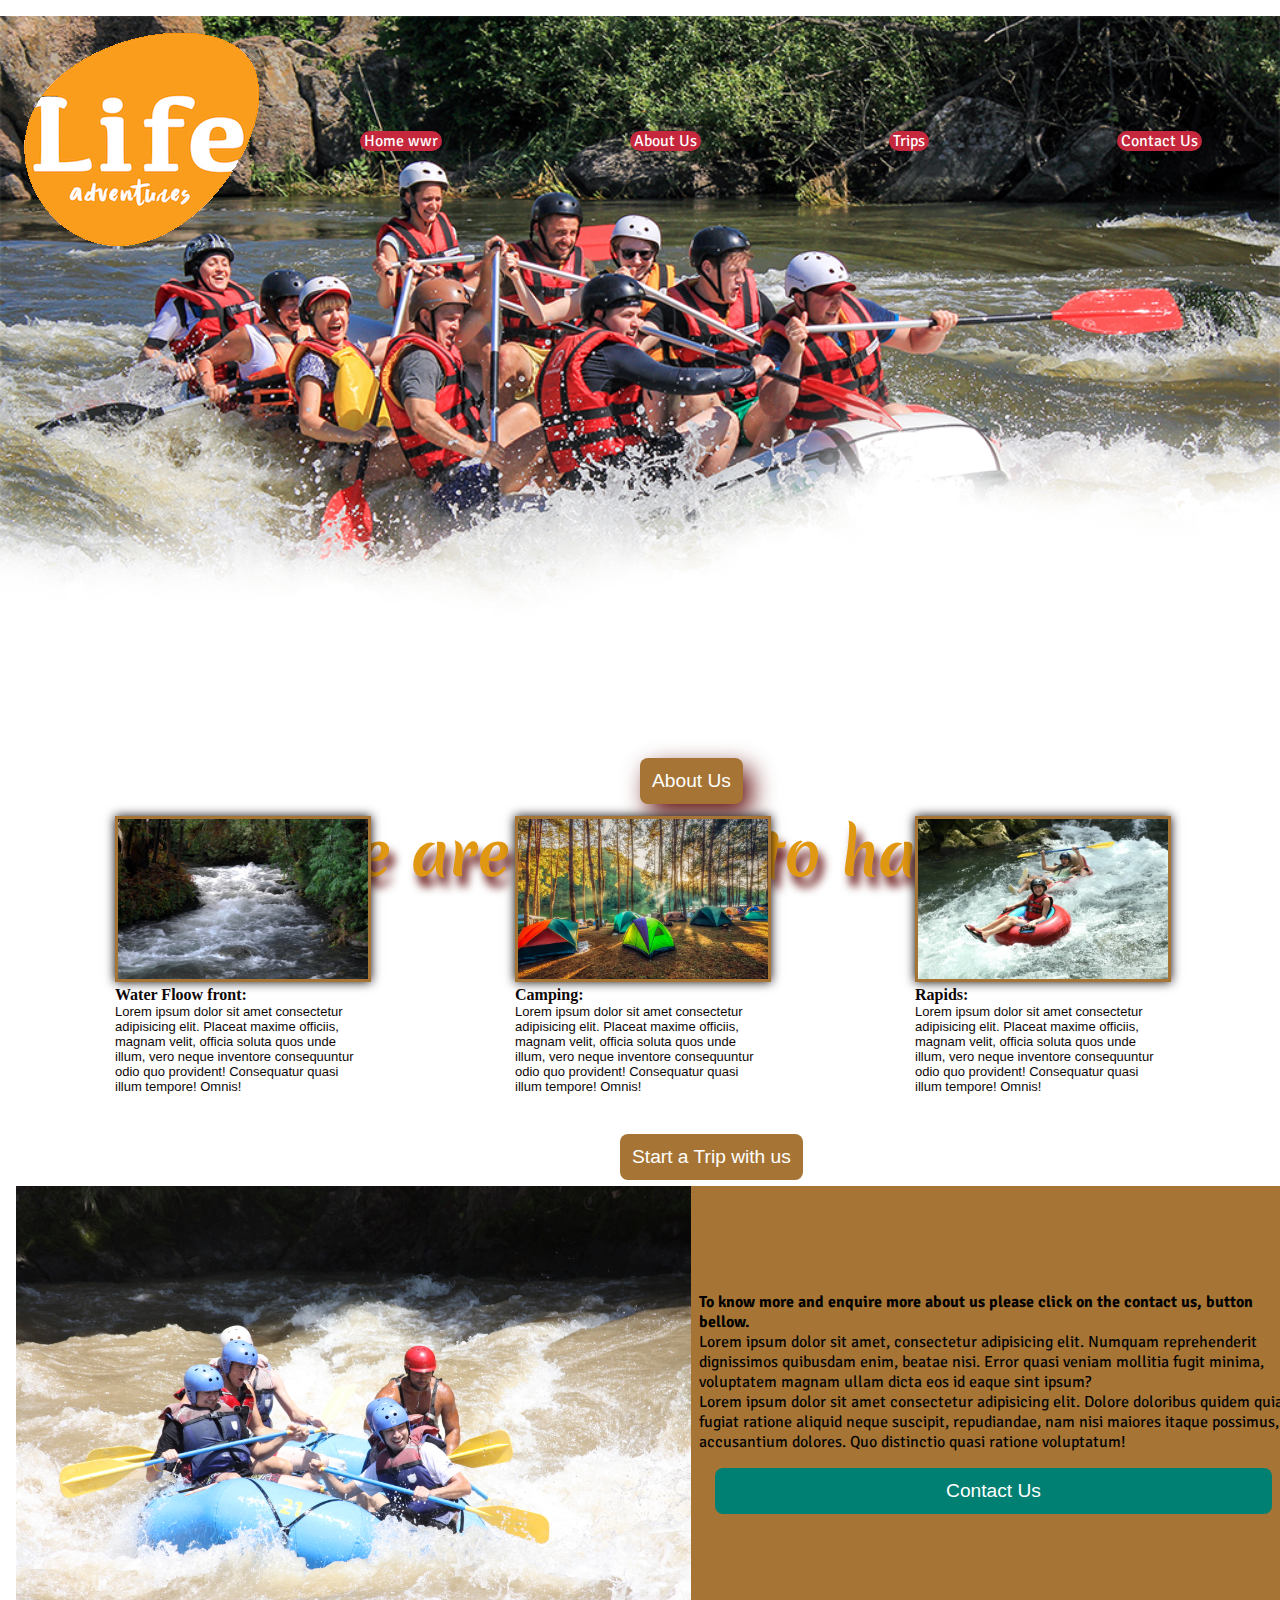
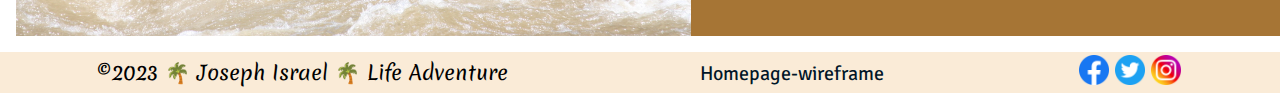
==== wwr/index.html @ 95759bb5 "homepage" ====
<!DOCTYPE html>
<html lang="zxx">
    <head>
        <meta charset="UTF-8">
        <meta name="viewport" content="width=device-width, initial-scale=1.0">
        <title> Official Home page | life Adventure Rafting company</title>
        <meta name="description" content="This the officail Homepage for Life Adventure Rafting company">
        <meta name="author" content="Joseph israel">
        <link rel="stylesheet" href="styles/rafting.css">
        
    </head>
    <body>
        
        <header id="bigpx">
            <section class="homeflex">
                <div>
                    <img src="images/lifelogo.png" alt="Life Adventure Logo" >
                </div>
                <nav>
                    <a href="index.html">Home wwr</a>
                    <a href="about.html">About Us</a>
                    <a href="trips.html">Trips</a>
                    <a href="contact.html">Contact Us</a>
                </nav>
            </section>
            <section class="padding1">
                <h2>We are excited to have you!</h2>
                <button onclick="window.location.href='about.html';">
                    About Us
                </button>
            </section>




        </header>
        <main>
            <div id="homeflex2">
                <div>
                    <img src="images/waterflow1.jpg" alt="rafting 1">
                    <h4> Water Floow front:</h4>
                    <p> Lorem ipsum dolor sit amet consectetur adipisicing elit. Placeat maxime officiis, magnam velit, officia soluta quos unde illum, vero neque inventore consequuntur odio quo provident! Consequatur quasi illum tempore! Omnis!</p>

                </div>
                <div>
                    <img src="images/camping.jpg" alt="rafting 2">
                    <h4> Camping:</h4>
                    <p> Lorem ipsum dolor sit amet consectetur adipisicing elit. Placeat maxime officiis, magnam velit, officia soluta quos unde illum, vero neque inventore consequuntur odio quo provident! Consequatur quasi illum tempore! Omnis!</p>

                </div>
                <div>
                    <img src="images/kids-love-our-jungle.jpg">
                    <h4> Rapids:</h4>
                    <p> Lorem ipsum dolor sit amet consectetur adipisicing elit. Placeat maxime officiis, magnam velit, officia soluta quos unde illum, vero neque inventore consequuntur odio quo provident! Consequatur quasi illum tempore! Omnis!</p>
                </div>
            </div>
            <br>
            <br>
            <br>
        
            
            <div id="middle">
                <button onclick="window.location.href='trips.html';">
                    Start a Trip with us
                </button>
            </div>
            <section id="homeflex3">
                
                <div>
                    <img src="images/myhomeimage.jpg">
            
                </div>
                
                <div id="layerbox">
                    <h4>To know more and enquire more about us please click on the contact us, button bellow.</h4>
                    <p>Lorem ipsum dolor sit amet, consectetur adipisicing elit. Numquam reprehenderit dignissimos quibusdam enim, beatae nisi. Error quasi veniam mollitia fugit minima, voluptatem magnam ullam dicta eos id eaque sint ipsum?</p>
                    <p>Lorem ipsum dolor sit amet consectetur adipisicing elit. Dolore doloribus quidem quia fugiat ratione aliquid neque suscipit, repudiandae, nam nisi maiores itaque possimus, accusantium dolores. Quo distinctio quasi ratione voluptatum!</p>
                        
                        <button onclick="window.location.href='contact.html';">
                        Contact Us
                        </button>

                                        
                </div>

            </section>
                    
        </main>

        <footer class="flex5">
            <p>©2023 🌴 Joseph Israel 🌴 Life Adventure</p> 
            <nav class="wire"> 
                <a href="raftinghomewireframe">Homepage-wireframe</a>   

            </nav> 
              
            <nav class="sociallinks">
                <a href="https://www.facebook.com/">
                    <img src="images/facebook.png" alt="facebook" width="50">
                </a>
                <a href="https://twitter.com/">
                    <img src="images/twitter.png" alt="twitter" width="50">
                </a>
                <a href="https://www.instagram.com">
                    <img src="images/instagram.png" alt="instagram" width="50">
                </a>   
            </nav>       
        </footer>
    </body>
</html>
---- wwr/styles/rafting.css ----
@import url('https://fonts.googleapis.com/css2?family=Merienda:wght@600;800;900&family=Signika+Negative:wght@400;500;600;700&display=swap');


:root {
    --primary-color: #ffc857ff;
    --secondary-color: #e9724cff;
    --accent1-color: #c5283dff;
    --accent2-color: #011627ff;

    --heading-font: 'Merienda';
    --paragraph-font: 'Signika Negative', sans-serif;


}

* {
    margin: 0 auto;
    padding: 0px;
    border: none

}


.hero {
    width: 100%;
    position: relative;
    height: 450px;
    background: radial-gradient(#c5283dff, #011627ff); 

}

.flex {
    display:flex;
    align-items: center;
}

.flex nav {
    width: 500px;
    height: 40px;
    display: flex;
    justify-content: space-around;
    border: 2pt solid #c5283dff;
    align-items: center;
    border-radius: 20px;
}

.flex nav a {
    background-color: #c5283dff;
    border-radius: 1em;
    padding: 0px 4px 0px 4px;
    color: #ffffff;
    
}


.flex2 {
    display: flex;
    background-color: antiquewhite;
    width: 100%;
    height: auto;
    justify-content: space-around;
}

#second {
    width: 100%;
    height: 400%;
    background-color: antiquewhite;
}

.flex2 div {
    padding: 20px;
    text-align: justify;
}



h2 {
    position: relative;
    text-align: center;
}

.hero img {
    opacity: 55%;
    width: 100%;

}

.hero h1 {
    position: absolute;
    margin: 40px;
    top: 1px;
    left: 350px;
    text-align: center;
    font-family: var(--heading-font);
    color: rgb(151, 208, 226);
    font-size: 400%;
    text-shadow: 0 0 25px #000000;

}


article {
    display: flex;
    position: absolute;
    margin: 100px;
    top: 100px;
    left: 100px;
    text-align:left;
    background: var(--accent1-color);
    box-shadow: 0 0 25px #000000;
    text-align: center;
    justify-content: space-around;    

}

.box1 {
    min-height: 100px;
    padding: 10px;
    text-align: left;
    color: #ffffff;
    font-family: var(--paragraph-font);
    font-size: 14px;

}

.box2 {
    min-height: 100px;
    padding: 10px;
    text-align: left;
    align-self: auto;
    
}

.box1 p {
    padding-top:40px;
    
}




.box2 img{
    width: 200px;
    height: auto;
    opacity: unset;
    
}

h3 {  
    position: absolute;
    margin: 10px;
    left: 500px;   
    
}

nav a {
    text-decoration: none;
    color: var(--accent2-color);
    font-family: var(--paragraph-font);
} 
     
section {
    margin: 1em;
}

section h2{
    color:var(--secondary-color);
    padding: 2px;
    margin-right: 5px;
}

#third {
    width: 100%;
    height: 400%;
    background-color: antiquewhite;

}

.flex4 {
    display: flex;
    background-color: antiquewhite;
    justify-content: space-around;
    
    
}

.flex4 div {
    width: 220px;
    height: 150px;
    border-radius: 10px;
    color:white;
    background-color: var(--secondary-color);
    

}

.flex4 div img{
    width: 100%;
    height: 80%;
    justify-content: center;
    
}

.flex4 div p {
    text-align: center;   
    
}

.flex5 {
    display: flex;
    background-color: antiquewhite;
    justify-content: center;
    align-items: center;
    
}
.wire  , .flex5 p {
    text-decoration: none;
    font-size:20px;
    font-family:var(--heading-font);
}

.sociallinks {
    display: flex;
    align-content:space-around;
    
    
}

.sociallinks a img{
    width: 30px;
    height: 30px ;
    padding: 3px;
    text-align:end
}


/*Applying CSS for contact*/

#happy1 {
    width: 100%;
    position: relative;     

}

#happy1 div img {
    
    width: 100%;
    filter: blur(4px);
    opacity: 85%;

    
}

#happy1 div {
    border-top: solid #a67535 7px;
    border-bottom: solid #a67535 7px;
    background-color: rgb(139, 90, 16);
    
}

#happy1 h1 {
    position: absolute;
    margin: 70px;
    top: 90px;
    left: 400px;
    text-align: center;
    font-family: var(--heading-font);
    color: rgb(151, 208, 226);
    font-size: 50pt;
    text-shadow: 0 0 25px #000000;

}

#happy1 p {
    position: absolute;
    margin: 60px;
    top: 250px;
    left: 100px;
    text-align: center;
    font-family: var(--heading-font);
    color: #ffffff;
    font-size: 12pt;
    text-shadow: 0 0 25px #000000;
}

#happy2 {
    margin: 0px;
    width: 100%;
    height: 250%
}

#staffs {
    display: flex;
    height: 400px;
    justify-content:space-around;
    
}

#staffs div {
    width: 350px;
    height: 300px;
    border-radius: 10px;
    color:rgb(14, 7, 7);  
}

#staffs div img{
    width: 100%;
    height: 80%;
    justify-content: center;
    border-radius: 90px;
    padding: 10px;
    border: solid rgb(104, 24, 24)
}

#staffs div p {
    text-align: left;  
    font-family: 'Segoe UI', Tahoma, Geneva, Verdana, sans-serif;
    font-size: small;

}

#mapform {
    display: flex;
    background-color: antiquewhite;
   
}

#right {
    background-color: #ffffff;
    padding: 0.5rem;
    
}

#flexform h1 {
    margin: 1rem;
    font-size: 1.5em;
    color: navy;
    text-align: left;
}

form {
    width: 400px;
    padding: 1rem;
    border-radius: 0.5rem;
    background-color: #ebf8e6;
    display: grid;
    
}

fieldset{
    display: grid;
    grid-gap: 0.5rem;
    margin: 0.5rem;
    border: 1px solid rgba(0, 0, 0, 0.2);
    padding: 0.5rem;
    height: 420px;

}

legend {
    padding: 0.5rem;
    color: navy;
    font-size: 1.0em;
}

label, input, button, select, textarea {
    font-family: 'Roboto', sans-serif;

}

label {
    text-align: left;
    
}

input, textarea {
     font-size: 1.5rem;
    
}

.form-item {
    display: grid;
    align-items: center;
    margin: 0rem;
}

input[type="checkbox"], [type="radio"] {
    width: 18px;
    height: 18px;
}

button {
    margin: 1rem;
    background-color: rgb(0, 128, 115);
    color: #fff;
    border: none;
    border-radius: .5rem;
    padding: .75rem;
    font-size: 1.2rem;
}

button:hover {
    background-color: rgb(80, 199, 16);

}



.column1 {
    grid-template-columns: 3fr 0fr;
    
}


#selection, label, #feedback, #fullname, #useremail {
    font-size: 1rem;
    width: 100%;

}

#selection,  #fullname, #useremail{
    height: 30px;
}


#right p {
    margin-top: 1rem ;
 
}

.column1 {
    grid-template-columns: 3fr 1fr;
    margin: 0.5rem 0;
}

#newsletter {
    font-size: 12pt;
    text-align: left;
}




/*Applying CSS for trips*/


#backdrop {
    background-color: aqua;
    background-image: url("../images/waterbackround.jpg");
    background-repeat: no-repeat;
    background-position: center;
    z-index: 0 ;
    
    
}
.layer2{
background-color:#ffffff;
max-width: 1200px;

}

#welcome {
    background-color: var(--primary-color);
    max-width: 1200px;
    padding-top: 20px;
    padding-bottom: 20px;
    
}

#welcome h2{
    text-align: center;
    font-family: var(--heading-font);
    font-size: 35px;
    color: var(--secondary-color);
    
}
#welcome p{
    margin: 2rem   2rem;
    text-align: center;
}


.layer2 h2{
   color: #a67535;
   font-family: var(--paragraph-font);
}




#part2flex{
    display: flex;
    height: 400px;
    justify-content:space-around;
    
}

#part2flex div {
    width: 350px;
    height: 300px;
    border:#a67535;
    color:rgb(14, 7, 7);  
}

#part2flex div img{
    width: 100%;
    height: 80%;
    justify-content: center;
    border: solid #a67535;
}

#part2flex div h4 {
    text-align: left;  
    font-family: 'Segoe UI', Tahoma, Geneva, Verdana, sans-serif;
    font-size: small;
    color: #a67535;
}


#part2flex div p {
    text-align: left;  
    font-family: 'Segoe UI', Tahoma, Geneva, Verdana, sans-serif;
    font-size: small;

}

table {
    
    width: 50%;
}


#part3flex {
    display: flex;
    justify-content: left;
    margin: 0px;
    padding-left: 20px;
    padding-right: 20px;
    padding-bottom: 0.5rem;
    justify-content: space-evenly;

        
}

#part3flex th{
    background-color: #a67535;
    font-size: small;
    text-align: left;
    font-family: var(--paragraph-font);
    color: #ebf8e6;
    padding: 0.5rem;
}

tr p{
    text-align: left;
    color: black;
    
}

#part3flex td{
    background-color: #e8e8e8;
    text-align: left;
    color: black;
    padding: 0.5rem;
    
}

#layerbox {
    background-color: #a67535;
    width: 50%;
    padding: 0.5rem;
}

#layerbox {
    font-family: var(--paragraph-font);

}

#form8 {       
    border-radius: .5rem;
    
    
}

#form8 button {
    position: none;
    
    text-align: center;
    font-size: 2rem;
    
}
    
#form8 button:hover {
        background-color: rgb(80, 199, 16);
   
    padding: 0px;
}

/*css for home page*/

#bigpx {
    background-image: url(../images/hero_transparency_1024.png);
    background-size:cover;
    width: 100%;    
    background-color: #ffffff;
    height: 700px;



    
}

.homeflex {
    display:flex;
    align-items: center;
    width: 100%;
    
}

.homeflex nav {
    width: 100%;        
    display: flex;
    justify-content: space-around;
     align-items: center;
    justify-content: space-between;
    
}

.homeflex nav a {
    background-color: #c5283dff;
    border-radius: 1em;
    padding: 0px 4px 0px 4px;
    color: #ffffff;
    
}

.homeflex div{
    margin: 0;
    box-shadow: 20  10px;
}

.padding1 h2 {
    bottom: 1px;
    left: 300px;
    padding-top: 0;
    font-family: var(--heading-font);
    color: #e09711;
    font-size: 45pt;
    text-shadow: 5px 10px 10px #5d0303;
    position: absolute;
    
}

.padding1 p {
    padding-top:5%;
    font-family: var(--heading-font);
    color: #190647;
    font-size: 15pt;
    text-shadow: 10px 10 25px #000000;
    text-align: center;
    margin: 10%;

}

.padding1 button {
    position: absolute;
    left: 40rem;
    bottom: 80px;
    text-align: center;
    margin-left: 0rem;
    box-shadow: 8px 10px 25px rgb(96, 10, 10);
    background-color: #a67535;
    
}

.padding1 button:hover {
    background-color: rgb(16, 71, 199);


}



#homeflex2 {
    display: flex;
    height: 400px;
    width: 1200px;
    justify-content:space-between;
    align-items: center;
    position: relative;
    

}

#homeflex2 div {
    width: 250px;
    height: 200px;
    border:#a67535;
    color:rgb(14, 7, 7);  
}

#homeflex2 div img{
    width: 100%;
    height: 80%;
    justify-content: center;
    border: solid #a67535;
    box-shadow: 0 0 10px;
}

#part2flex div h4 {
    text-align: left;  
    font-family: 'Segoe UI', Tahoma, Geneva, Verdana, sans-serif;
    font-size: small;
    color: #a67535;
}


#homeflex2 div p {
    text-align: left;  
    font-family: 'Segoe UI', Tahoma, Geneva, Verdana, sans-serif;
    font-size: small;
}

#homeflex3 {
    display: flex;
    position: relative;
    width: 100%;
    background-color: var(--secondary-color);
    

    }

#homeflex3 div img {
    width: 600x;
    height: 450px;
    justify-content: flex-end;
    align-items: stretch;
    
}

#homeflex3 div {
    display: grid;

    
}


#layerbox {
    
    right: 100px;
    top: 25px;
    display: grid;
    left: 25px;
    align-content: center;
}

#middle button {
    position: centter;
    margin-left: 20px;
    top: 1118px;
    left: 600px;
    position: absolute;
    background-color: #a67535;

}

#middle button:hover {
    background-color: hsl(324, 93%, 59%);
}
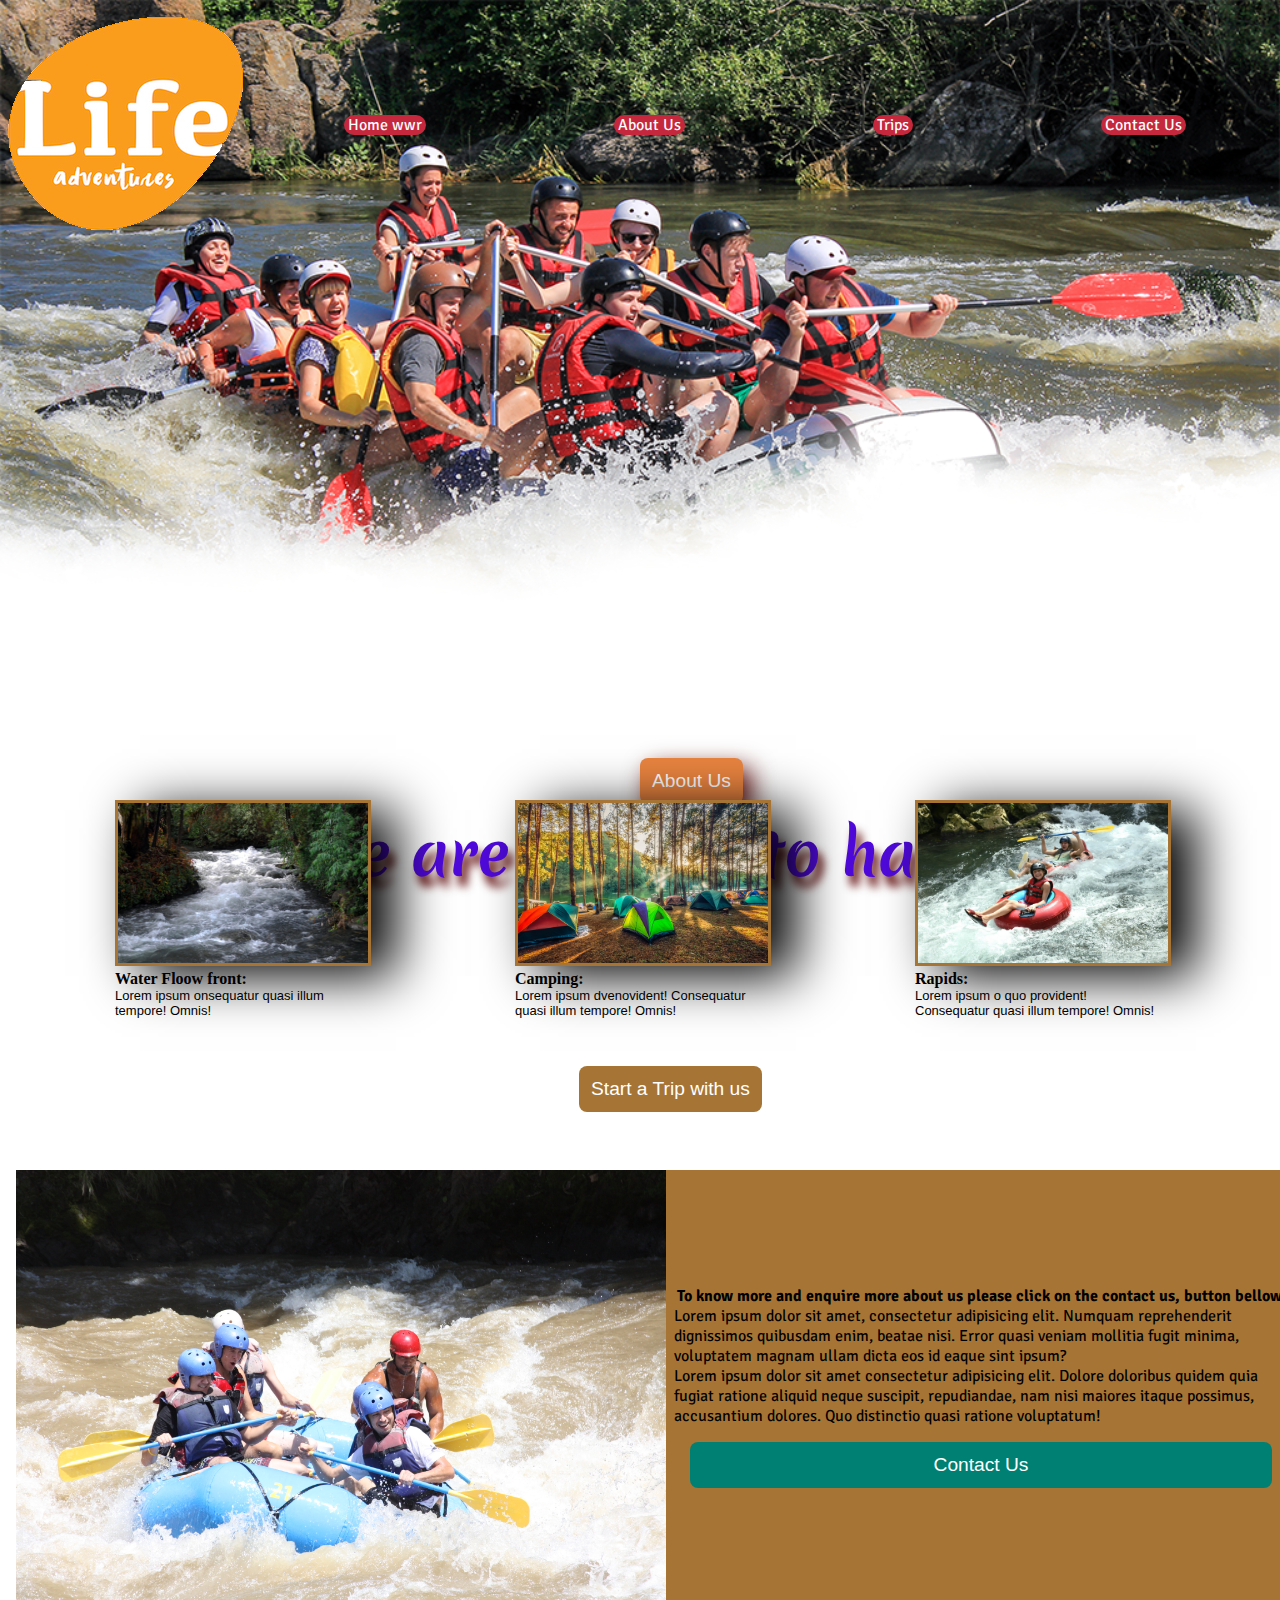
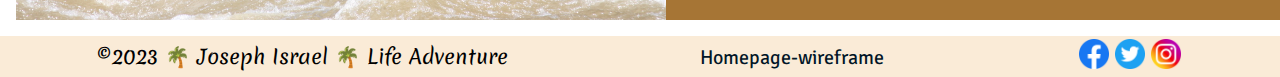
==== commit ed3634c2: "final udates" ====
--- a/wwr/index.html
+++ b/wwr/index.html
@@ -12,7 +12,7 @@
     <body>
         
         <header id="bigpx">
-            <section class="homeflex">
+            <div class="homeflex">
                 <div>
                     <img src="images/lifelogo.png" alt="Life Adventure Logo" >
                 </div>
@@ -22,7 +22,7 @@
                     <a href="trips.html">Trips</a>
                     <a href="contact.html">Contact Us</a>
                 </nav>
-            </section>
+            </div>
             <section class="padding1">
                 <h2>We are excited to have you!</h2>
                 <button onclick="window.location.href='about.html';">
@@ -39,35 +39,37 @@
                 <div>
                     <img src="images/waterflow1.jpg" alt="rafting 1">
                     <h4> Water Floow front:</h4>
-                    <p> Lorem ipsum dolor sit amet consectetur adipisicing elit. Placeat maxime officiis, magnam velit, officia soluta quos unde illum, vero neque inventore consequuntur odio quo provident! Consequatur quasi illum tempore! Omnis!</p>
+                    <p> Lorem ipsum onsequatur quasi illum tempore! Omnis!</p>
 
                 </div>
                 <div>
                     <img src="images/camping.jpg" alt="rafting 2">
                     <h4> Camping:</h4>
-                    <p> Lorem ipsum dolor sit amet consectetur adipisicing elit. Placeat maxime officiis, magnam velit, officia soluta quos unde illum, vero neque inventore consequuntur odio quo provident! Consequatur quasi illum tempore! Omnis!</p>
+                    <p> Lorem ipsum dvenovident! Consequatur quasi illum tempore! Omnis!</p>
 
                 </div>
                 <div>
-                    <img src="images/kids-love-our-jungle.jpg">
+                    <img src="images/kids-love-our-jungle.jpg" alt="kids on water boat">
                     <h4> Rapids:</h4>
-                    <p> Lorem ipsum dolor sit amet consectetur adipisicing elit. Placeat maxime officiis, magnam velit, officia soluta quos unde illum, vero neque inventore consequuntur odio quo provident! Consequatur quasi illum tempore! Omnis!</p>
+                    <p> Lorem ipsum o quo provident! Consequatur quasi illum tempore! Omnis!</p>
                 </div>
-            </div>
-            <br>
-            <br>
-            <br>
-        
+            </div>         
             
             <div id="middle">
                 <button onclick="window.location.href='trips.html';">
                     Start a Trip with us
                 </button>
             </div>
+
+
+            <br>
+            <br>
+            <br>
+        
             <section id="homeflex3">
                 
                 <div>
-                    <img src="images/myhomeimage.jpg">
+                    <img src="images/myhomeimage.jpg" alt="people on tube boats">
             
                 </div>
                 
@@ -90,7 +92,7 @@
         <footer class="flex5">
             <p>©2023 🌴 Joseph Israel 🌴 Life Adventure</p> 
             <nav class="wire"> 
-                <a href="raftinghomewireframe">Homepage-wireframe</a>   
+                <a href="raftinghomewireframe.html">Homepage-wireframe</a>   
 
             </nav> 
               
--- a/wwr/styles/rafting.css
+++ b/wwr/styles/rafting.css
@@ -48,7 +48,7 @@
     background-color: #c5283dff;
     border-radius: 1em;
     padding: 0px 4px 0px 4px;
-    color: #ffffff;
+    color: #5e0909;
     
 }
 
@@ -583,8 +583,7 @@
 }
 
 #form8 button {
-    position: none;
-    
+       
     text-align: center;
     font-size: 2rem;
     
@@ -636,7 +635,6 @@
 
 .homeflex div{
     margin: 0;
-    box-shadow: 20  10px;
 }
 
 .padding1 h2 {
@@ -644,7 +642,7 @@
     left: 300px;
     padding-top: 0;
     font-family: var(--heading-font);
-    color: #e09711;
+    color: #4f09da;
     font-size: 45pt;
     text-shadow: 5px 10px 10px #5d0303;
     position: absolute;
@@ -656,7 +654,7 @@
     font-family: var(--heading-font);
     color: #190647;
     font-size: 15pt;
-    text-shadow: 10px 10 25px #000000;
+    text-shadow: 10px 10px 25px #000000;
     text-align: center;
     margin: 10%;
 
@@ -669,7 +667,7 @@
     text-align: center;
     margin-left: 0rem;
     box-shadow: 8px 10px 25px rgb(96, 10, 10);
-    background-color: #a67535;
+    background-color: #e98440;
     
 }
 
@@ -695,8 +693,8 @@
 #homeflex2 div {
     width: 250px;
     height: 200px;
-    border:#a67535;
-    color:rgb(14, 7, 7);  
+     
+    
 }
 
 #homeflex2 div img{
@@ -704,7 +702,9 @@
     height: 80%;
     justify-content: center;
     border: solid #a67535;
-    box-shadow: 0 0 10px;
+    box-shadow: 25px 10px 50px black;
+
+    
 }
 
 #part2flex div h4 {
@@ -731,7 +731,7 @@
     }
 
 #homeflex3 div img {
-    width: 600x;
+    width: 650px;
     height: 450px;
     justify-content: flex-end;
     align-items: stretch;
@@ -755,10 +755,9 @@
 }
 
 #middle button {
-    position: centter;
     margin-left: 20px;
-    top: 1118px;
-    left: 600px;
+    top: 1050px;
+    left: 559px;
     position: absolute;
     background-color: #a67535;
 
